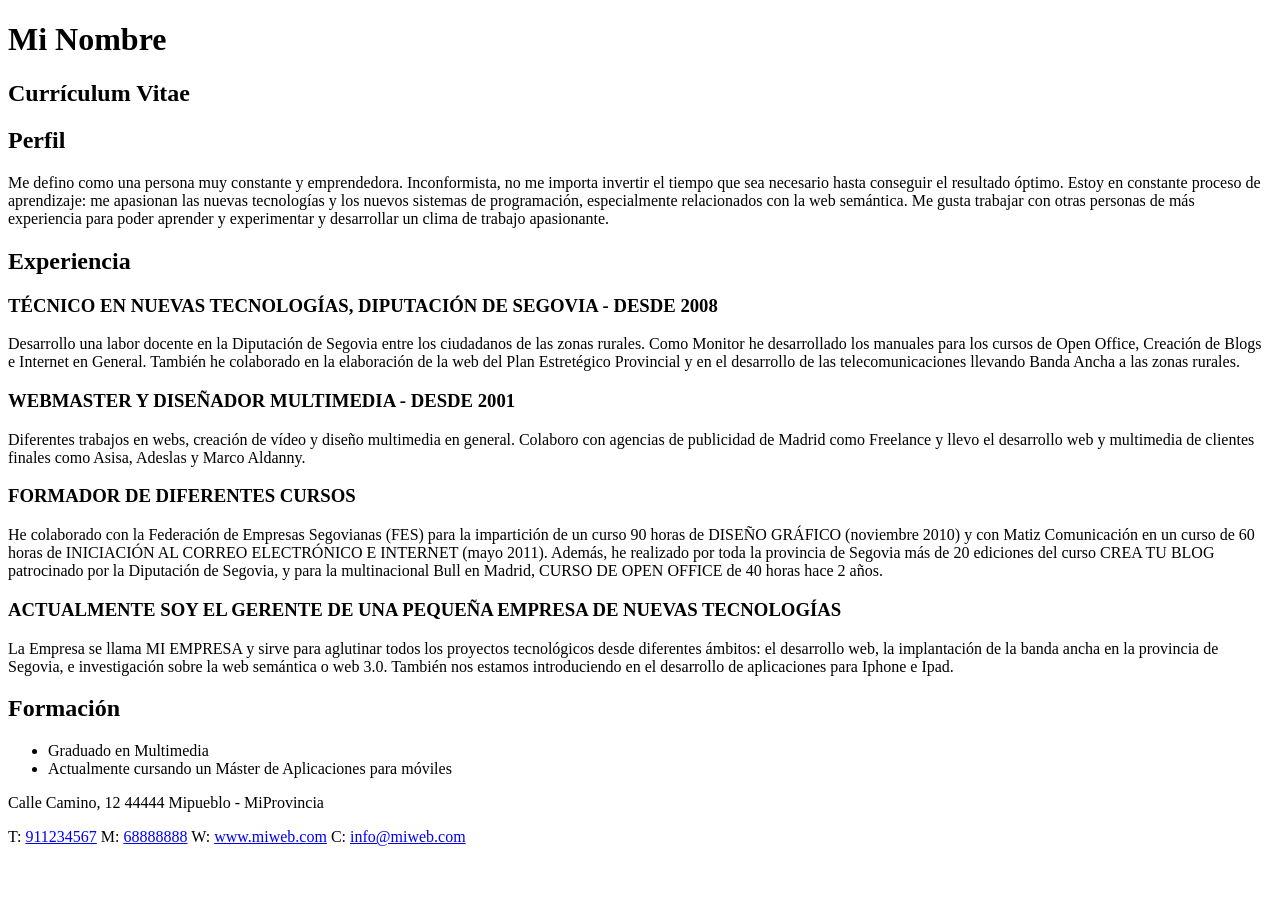
==== curriculum.html @ b3e37eaa "Commit inicial" ====
<!doctype html>
<html>
<head>
<meta charset="UTF-8">
<title>Currículum Moisés Gutiérrez Fresneda</title>
</head>

<body>

<header>
    <hgroup>
	<h1>Mi Nombre</h1>
    <h2>Currículum Vitae</h2>
    </hgroup>
</header>

<section>
	<article>
    	<h2>Perfil</h2>
        <p>Me defino como una persona muy constante y emprendedora. Inconformista, no me importa invertir el
tiempo que sea necesario hasta conseguir el resultado óptimo. Estoy en constante proceso de
aprendizaje: me apasionan las nuevas tecnologías y los nuevos sistemas de programación, especialmente
relacionados con la web semántica. Me gusta trabajar con otras personas de más experiencia para poder
aprender y experimentar y desarrollar un clima de trabajo apasionante.</p>
    </article>
    <article>
    	<h2>Experiencia</h2>
        <h3>TÉCNICO EN NUEVAS TECNOLOGÍAS, DIPUTACIÓN DE SEGOVIA - DESDE 2008</h3>
<p>Desarrollo una labor docente en la Diputación de Segovia entre los ciudadanos de las zonas rurales.
Como Monitor he desarrollado los manuales para los cursos de Open Office, Creación de Blogs e
Internet en General. También he colaborado en la elaboración de la web del Plan Estretégico Provincial y
en el desarrollo de las telecomunicaciones llevando Banda Ancha a las zonas rurales.</p>

        <h3>WEBMASTER Y DISEÑADOR MULTIMEDIA - DESDE 2001</h3>
<p>Diferentes trabajos en webs, creación de vídeo y diseño multimedia en general. Colaboro con agencias
de publicidad de Madrid como Freelance y llevo el desarrollo web y multimedia de clientes finales como
Asisa, Adeslas y Marco Aldanny.</p>

		<h3>FORMADOR DE DIFERENTES CURSOS</h3>
<p>He colaborado con la Federación de Empresas Segovianas (FES) para la impartición de un curso 90
horas de DISEÑO GRÁFICO (noviembre 2010) y con Matiz Comunicación en un curso de 60 horas de
INICIACIÓN AL CORREO ELECTRÓNICO E INTERNET (mayo 2011). Además, he realizado por toda
la provincia de Segovia más de 20 ediciones del curso CREA TU BLOG patrocinado por la Diputación de
Segovia, y para la multinacional Bull en Madrid, CURSO DE OPEN OFFICE de 40 horas hace 2 años.</p>

	<h3>ACTUALMENTE SOY EL GERENTE DE UNA PEQUEÑA EMPRESA DE NUEVAS TECNOLOGÍAS</h3>
<p>La Empresa se llama MI EMPRESA y sirve para aglutinar todos los proyectos tecnológicos desde
diferentes ámbitos: el desarrollo web, la implantación de la banda ancha en la provincia de Segovia, e
investigación sobre la web semántica o web 3.0. También nos estamos introduciendo en el desarrollo de
aplicaciones para Iphone e Ipad.</p>
    </article>
    
    <article>
    	<h2>Formación</h2>
        <ul>
          <li>Graduado en Multimedia</li>
		  <li>Actualmente cursando un Máster de Aplicaciones para móviles</li>
        </ul>
    </article>

</section>

<footer>
 <p>Calle Camino, 12 44444 Mipueblo - MiProvincia</p>
 <p>T: <a href="tel:911234567">911234567</a> M: <a href="tel:68888888">68888888</a> W: <a href="http://www.miweb.com">www.miweb.com</a> C: <a href="mailto:info@miweb.com">info@miweb.com</a></p>
</footer>


       
</body>
</html>
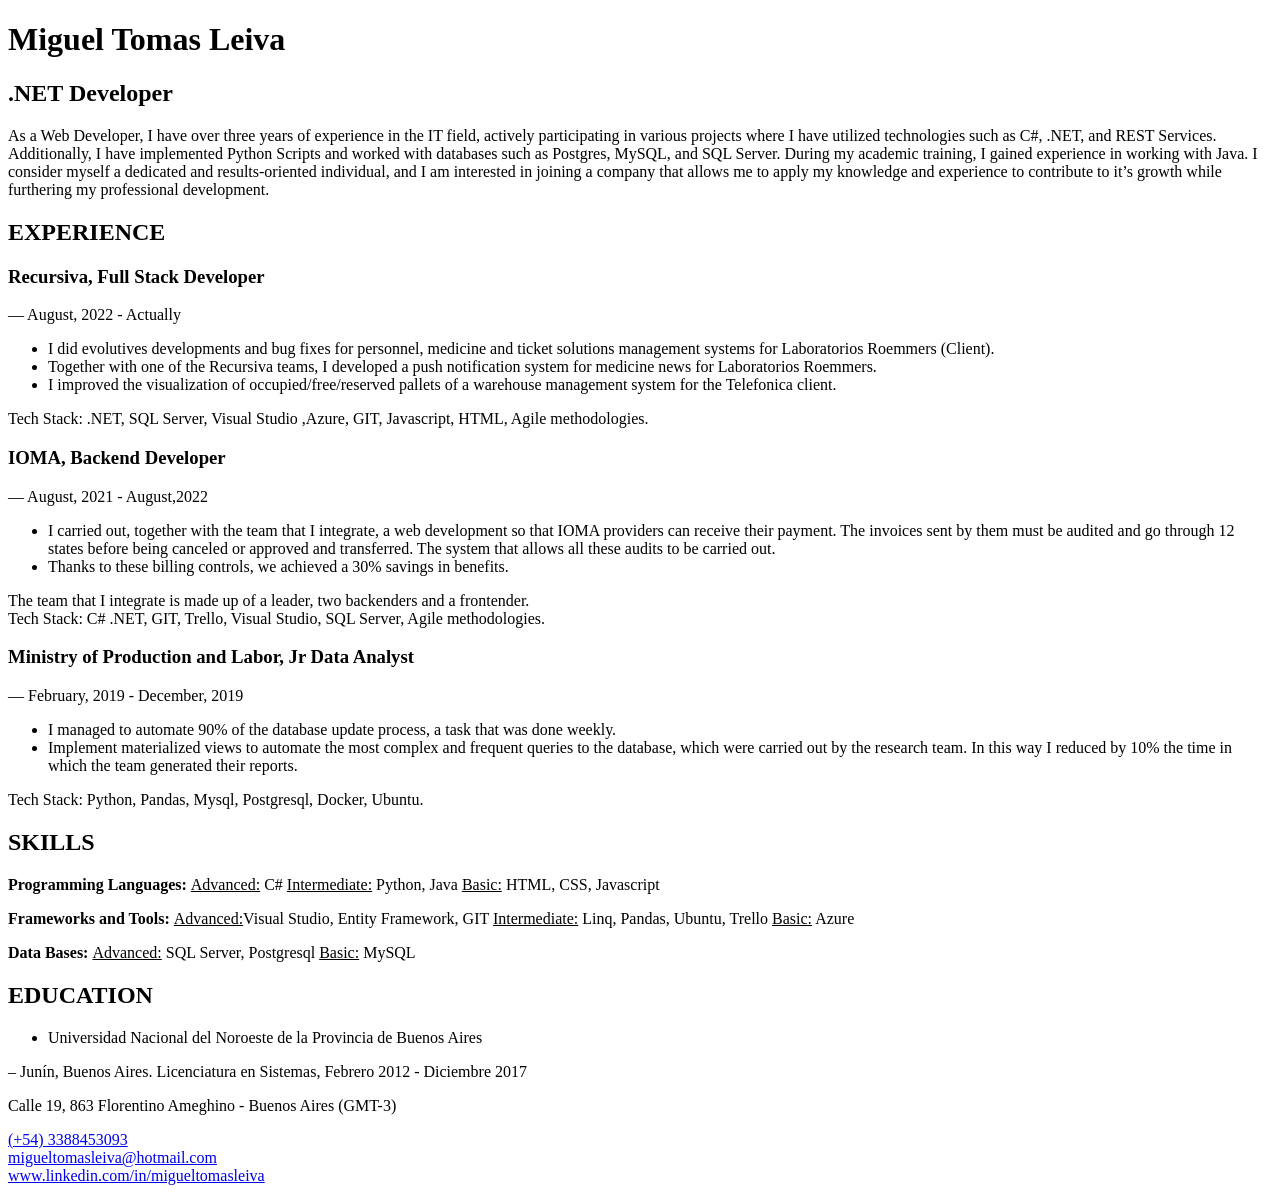
==== commit 1b3c7635: "Actualizo contenido de CV" ====
--- a/curriculum.html
+++ b/curriculum.html
@@ -1,71 +1,110 @@
-<!doctype html>
+<!DOCTYPE html>
 <html>
-<head>
-<meta charset="UTF-8">
-<title>Currículum Moisés Gutiérrez Fresneda</title>
-</head>
+  <head>
+    <meta charset="UTF-8" />
+    <title>CV Miguel Tomas Leiva</title>
+  </head>
+  <body>
+    <header>
+      <hgroup>
+        <h1>Miguel Tomas Leiva</h1>
+        <h2>.NET Developer</h2>
+      </hgroup>
+    </header>
+    <section>
+      <article>
+        <p>
+          As a Web Developer, I have over three years of experience in the IT
+          field, actively participating in various projects where I have
+          utilized technologies such as C#, .NET, and REST Services.
+          Additionally, I have implemented Python Scripts and worked with
+          databases such as Postgres, MySQL, and SQL Server. During my academic
+          training, I gained experience in working with Java. I consider myself
+          a dedicated and results-oriented individual, and I am interested in
+          joining a company that allows me to apply my knowledge and experience
+          to contribute to it’s growth while furthering my professional
+          development.
+        </p>
+      </article>
+      <article>
+        <h2>EXPERIENCE</h2>
+        <h3>Recursiva, Full Stack Developer</h3>
+        <p>— August, 2022 - Actually</p>
+        <ul>
+          <li>
+            I did evolutives developments and bug fixes for personnel, medicine
+            and ticket solutions management systems for Laboratorios Roemmers
+            (Client).
+          </li>
+          <li>
+            Together with one of the Recursiva teams, I developed a push
+            notification system for medicine news for Laboratorios Roemmers.
+          </li>
+          <li>
+            I improved the visualization of occupied/free/reserved pallets of a
+            warehouse management system for the Telefonica client.
+          </li>
+        </ul>
+        <p>
+          Tech Stack: .NET, SQL Server, Visual Studio ,Azure, GIT, Javascript,
+          HTML, Agile methodologies.
+        </p>
+        <h3>IOMA, Backend Developer</h3>
+        <p> — August, 2021 - August,2022</p>
 
-<body>
+        <ul>
+            <li>I carried out, together with the team that I integrate, a web development so that IOMA providers can receive their payment. The invoices sent by them must be audited and go through 12 states before being canceled or approved and transferred. The system that allows all these audits to be carried out. </li>
+            <li>Thanks to these billing controls, we achieved a 30% savings in benefits.</li>
+        </ul>
+        <p>
+        The team that I integrate is made up of a leader, two backenders and a frontender. <br>
+        Tech Stack: C# .NET, GIT, Trello, Visual Studio, SQL Server, Agile methodologies.
+        </p>
+        <h3>Ministry of Production and Labor, Jr Data Analyst</h3>
+        <p> — February, 2019 - December, 2019</p>
+        <ul>
+            <li>I managed to automate 90% of the database update process, a task that was done weekly.</li>
+            <li>Implement materialized views to automate the most complex and frequent queries to the database, which were carried out by the research team. In this way I reduced by 10% the time in which the team generated their reports.</li>
+        </ul>
+        <p>
+        Tech Stack: Python, Pandas, Mysql, Postgresql, Docker, Ubuntu.
+        </p>
+      </article>
+      <article>
+        <h2>
+            SKILLS
+        </h2>
+        <p>
+            <b>Programming Languages: </b><u>Advanced:</u> C# <u>Intermediate:</u> Python, Java <u>Basic:</u> HTML, CSS, Javascript
+        </p>
+        <p>
+            <b>Frameworks and Tools: </b><u>Advanced:</u>Visual Studio, Entity Framework, GIT <u>Intermediate:</u> Linq, Pandas, Ubuntu, Trello <u>Basic:</u> Azure
+        </p>
+        <p>
+            <b>Data Bases: </b><u>Advanced:</u> SQL Server, Postgresql <u>Basic:</u> MySQL
+        </p>
+      </article>
+      <article>
+        <h2>EDUCATION</h2>
+        <ul>
+          <li>Universidad Nacional del Noroeste de la Provincia de Buenos Aires</li>
+        </ul>
+        <p>– Junín, Buenos Aires. Licenciatura en Sistemas, Febrero 2012 - Diciembre 2017</p>
+      </article>
+    </section>
 
-<header>
-    <hgroup>
-	<h1>Mi Nombre</h1>
-    <h2>Currículum Vitae</h2>
-    </hgroup>
-</header>
-
-<section>
-	<article>
-    	<h2>Perfil</h2>
-        <p>Me defino como una persona muy constante y emprendedora. Inconformista, no me importa invertir el
-tiempo que sea necesario hasta conseguir el resultado óptimo. Estoy en constante proceso de
-aprendizaje: me apasionan las nuevas tecnologías y los nuevos sistemas de programación, especialmente
-relacionados con la web semántica. Me gusta trabajar con otras personas de más experiencia para poder
-aprender y experimentar y desarrollar un clima de trabajo apasionante.</p>
-    </article>
-    <article>
-    	<h2>Experiencia</h2>
-        <h3>TÉCNICO EN NUEVAS TECNOLOGÍAS, DIPUTACIÓN DE SEGOVIA - DESDE 2008</h3>
-<p>Desarrollo una labor docente en la Diputación de Segovia entre los ciudadanos de las zonas rurales.
-Como Monitor he desarrollado los manuales para los cursos de Open Office, Creación de Blogs e
-Internet en General. También he colaborado en la elaboración de la web del Plan Estretégico Provincial y
-en el desarrollo de las telecomunicaciones llevando Banda Ancha a las zonas rurales.</p>
-
-        <h3>WEBMASTER Y DISEÑADOR MULTIMEDIA - DESDE 2001</h3>
-<p>Diferentes trabajos en webs, creación de vídeo y diseño multimedia en general. Colaboro con agencias
-de publicidad de Madrid como Freelance y llevo el desarrollo web y multimedia de clientes finales como
-Asisa, Adeslas y Marco Aldanny.</p>
-
-		<h3>FORMADOR DE DIFERENTES CURSOS</h3>
-<p>He colaborado con la Federación de Empresas Segovianas (FES) para la impartición de un curso 90
-horas de DISEÑO GRÁFICO (noviembre 2010) y con Matiz Comunicación en un curso de 60 horas de
-INICIACIÓN AL CORREO ELECTRÓNICO E INTERNET (mayo 2011). Además, he realizado por toda
-la provincia de Segovia más de 20 ediciones del curso CREA TU BLOG patrocinado por la Diputación de
-Segovia, y para la multinacional Bull en Madrid, CURSO DE OPEN OFFICE de 40 horas hace 2 años.</p>
-
-	<h3>ACTUALMENTE SOY EL GERENTE DE UNA PEQUEÑA EMPRESA DE NUEVAS TECNOLOGÍAS</h3>
-<p>La Empresa se llama MI EMPRESA y sirve para aglutinar todos los proyectos tecnológicos desde
-diferentes ámbitos: el desarrollo web, la implantación de la banda ancha en la provincia de Segovia, e
-investigación sobre la web semántica o web 3.0. También nos estamos introduciendo en el desarrollo de
-aplicaciones para Iphone e Ipad.</p>
-    </article>
-    
-    <article>
-    	<h2>Formación</h2>
-        <ul>
-          <li>Graduado en Multimedia</li>
-		  <li>Actualmente cursando un Máster de Aplicaciones para móviles</li>
-        </ul>
-    </article>
-
-</section>
-
-<footer>
- <p>Calle Camino, 12 44444 Mipueblo - MiProvincia</p>
- <p>T: <a href="tel:911234567">911234567</a> M: <a href="tel:68888888">68888888</a> W: <a href="http://www.miweb.com">www.miweb.com</a> C: <a href="mailto:info@miweb.com">info@miweb.com</a></p>
-</footer>
-
-
-       
-</body>
+    <footer>
+      <p>Calle 19, 863 Florentino Ameghino - Buenos Aires (GMT-3)</p>
+      <p>
+        <a href="tel:+543388453093">(+54) 3388453093</a><br />
+        <a href="mailto:migueltomasleiva@hotmail.com"
+          >migueltomasleiva@hotmail.com</a
+        ><br />
+        <a href="https://www.linkedin.com/in/migueltomasleiva/"
+          >www.linkedin.com/in/migueltomasleiva</a
+        >
+        <br />
+      </p>
+    </footer>
+  </body>
 </html>
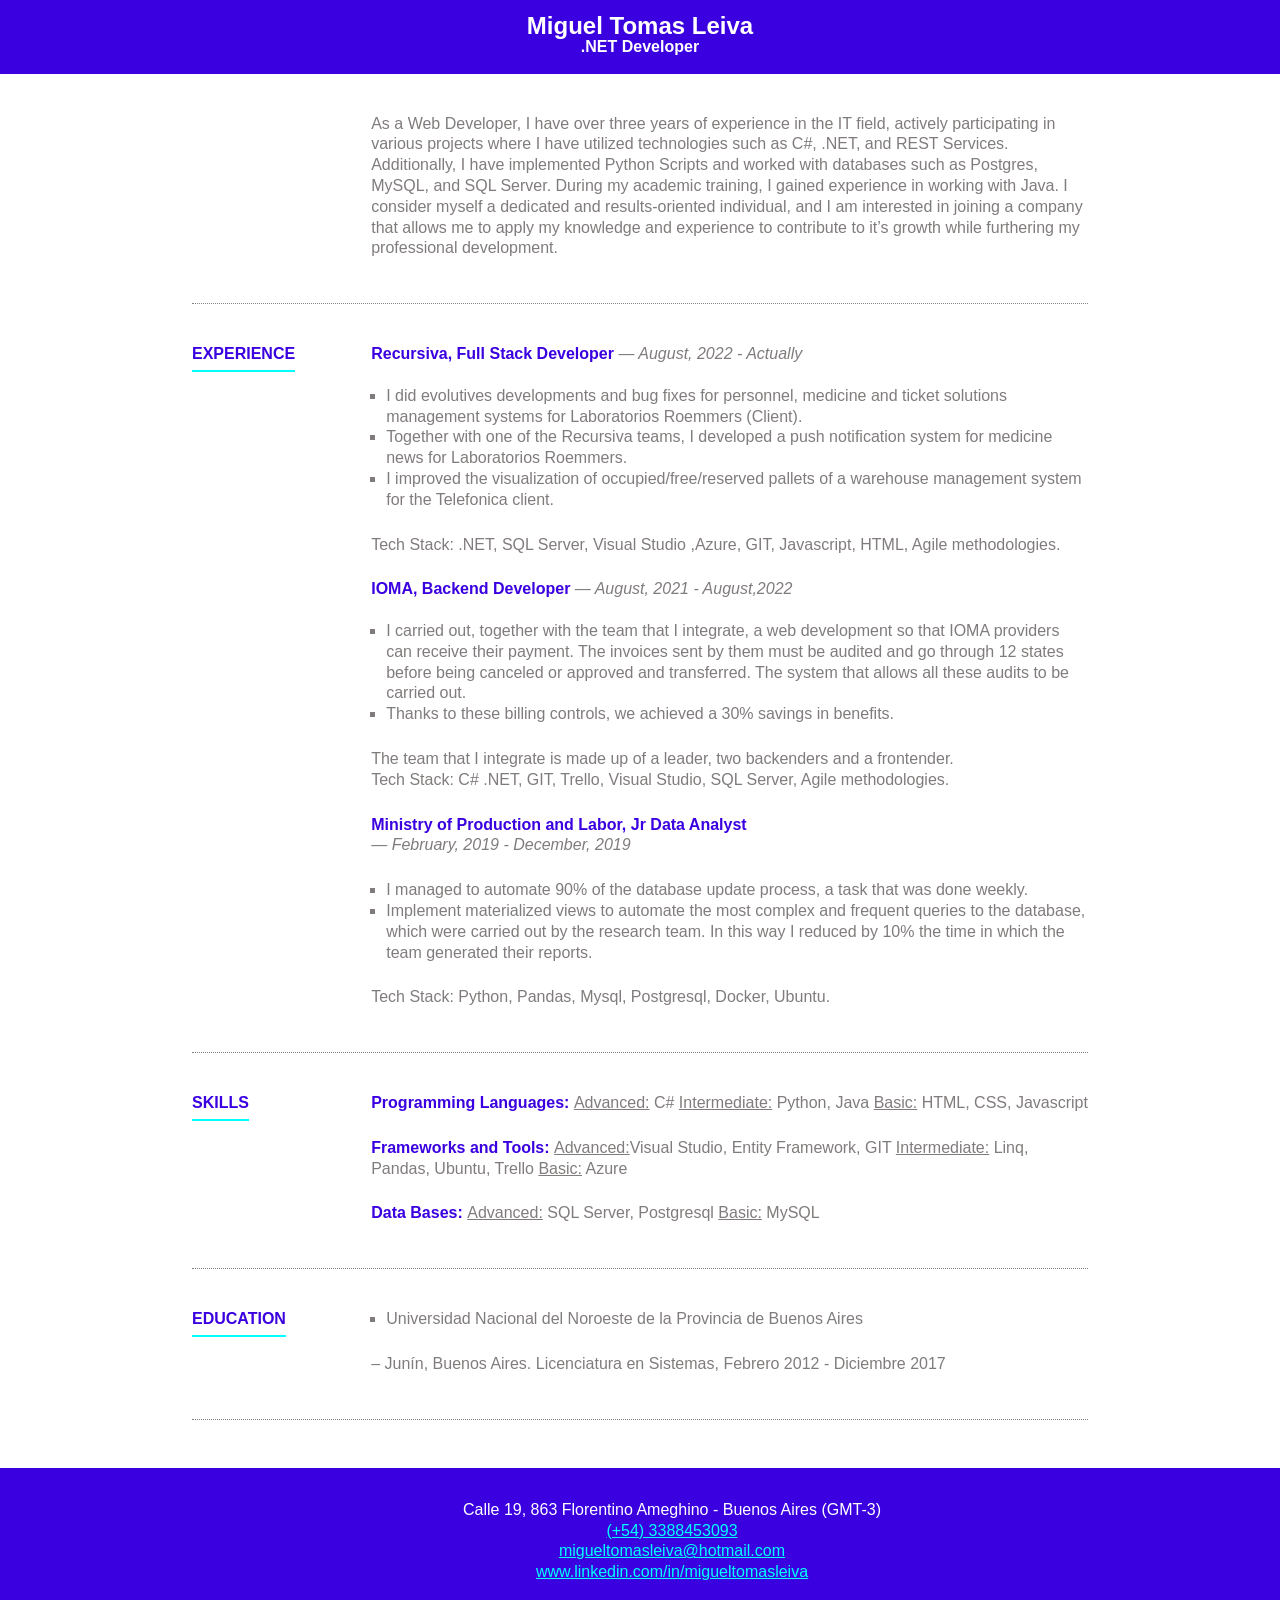
==== commit 7a79cefc: "Agrego estilo" ====
--- a/curriculum.html
+++ b/curriculum.html
@@ -3,7 +3,9 @@
   <head>
     <meta charset="UTF-8" />
     <title>CV Miguel Tomas Leiva</title>
-  </head>
+    <link href="estilos.css" rel="stylesheet" type="text/css">
+    <link rel="stylesheet" href="https://fonts.googleapis.com/css2?family=Roboto:ital,wght@0,400;0,700;1,400&display=swap">
+</head>
   <body>
     <header>
       <hgroup>
@@ -25,11 +27,10 @@
           to contribute to it’s growth while furthering my professional
           development.
         </p>
-      </article>
+      </article>     
       <article>
         <h2>EXPERIENCE</h2>
-        <h3>Recursiva, Full Stack Developer</h3>
-        <p>— August, 2022 - Actually</p>
+        <h3>Recursiva, Full Stack Developer <span class="time">— August, 2022 - Actually</span></h3><br>
         <ul>
           <li>
             I did evolutives developments and bug fixes for personnel, medicine
@@ -49,9 +50,7 @@
           Tech Stack: .NET, SQL Server, Visual Studio ,Azure, GIT, Javascript,
           HTML, Agile methodologies.
         </p>
-        <h3>IOMA, Backend Developer</h3>
-        <p> — August, 2021 - August,2022</p>
-
+        <h3>IOMA, Backend Developer<span class="time"> — August, 2021 - August,2022</span></h3></h3><br>
         <ul>
             <li>I carried out, together with the team that I integrate, a web development so that IOMA providers can receive their payment. The invoices sent by them must be audited and go through 12 states before being canceled or approved and transferred. The system that allows all these audits to be carried out. </li>
             <li>Thanks to these billing controls, we achieved a 30% savings in benefits.</li>
@@ -61,7 +60,7 @@
         Tech Stack: C# .NET, GIT, Trello, Visual Studio, SQL Server, Agile methodologies.
         </p>
         <h3>Ministry of Production and Labor, Jr Data Analyst</h3>
-        <p> — February, 2019 - December, 2019</p>
+        <p class="time"> — February, 2019 - December, 2019</p>
         <ul>
             <li>I managed to automate 90% of the database update process, a task that was done weekly.</li>
             <li>Implement materialized views to automate the most complex and frequent queries to the database, which were carried out by the research team. In this way I reduced by 10% the time in which the team generated their reports.</li>
--- a/estilos.css
+++ b/estilos.css
@@ -0,0 +1,87 @@
+@charset "UTF-8";
+*{
+	margin:0;
+	padding:0;
+}
+body{
+	font-family:Gotham, "Helvetica Neue", Helvetica, Arial, sans-serif;
+	line-height:1.3em;
+	background-color: #FFFFFF; /* Agregamos el color de fondo blanco */
+}
+section{
+	width:70%;
+	margin:0 auto;
+}
+header{
+	width:100%;
+	background:#3a00e0;
+	color:#FFF;
+	padding-top:1em;
+	padding-bottom:1em;
+}
+header h2{
+	color: white;
+}
+h1{
+	text-align:center;
+	font-family:Gotham, "Helvetica Neue", Helvetica, Arial, sans-serif;
+	font-size:1.5em;
+}
+h2{
+	text-align:center;
+	font-family:Gotham, "Helvetica Neue", Helvetica, Arial, sans-serif;
+	font-size:1em;
+	color: #3a00e0;
+}
+h3{
+	margin-left: 0;
+	color: #3a00e0;
+}
+b{
+	color: #3a00e0;
+}
+article{
+	padding:40px 0 20px 0;
+	border-bottom:dotted 1px #888282;
+}
+article h2{
+	float:left;
+	border-bottom:#00FFFF 2px solid;
+	padding-bottom:5px;
+	text-transform:uppercase;
+	line-height:1.3em;
+	font-size:1em;
+}
+article p, article ul{
+	margin-left:20%;
+	font-family:Gotham, "Helvetica Neue", Helvetica, Arial, sans-serif;
+	line-height:1.3em;
+	color:#817C7C;
+	margin-bottom:1.5em;
+}
+article ul li{
+	margin-left:15px;
+	list-style:square;
+}
+article h3{
+	font-size:1em;
+	margin-left:20%;
+	font-family:Gotham, "Helvetica Neue", Helvetica, Arial, sans-serif;
+	line-height:1.3em;
+}
+footer{
+	margin-top:3em;
+	padding:2em;
+	width:100%;
+	background:#3a00e0;
+	color:#fff;
+}
+footer p{text-align:center;}
+footer a:link, footer a:visited{color:#00FFFF;}
+footer a:hover{text-decoration:none;}
+.time {
+	font-family: 'Noto Sans', sans-serif;
+	font-style: italic; /* Establece el estilo cursiva */
+    font-weight: 300; /* Trato más ligero */
+    color: #817C7C; /* Cambia el color según tus preferencias */
+}
